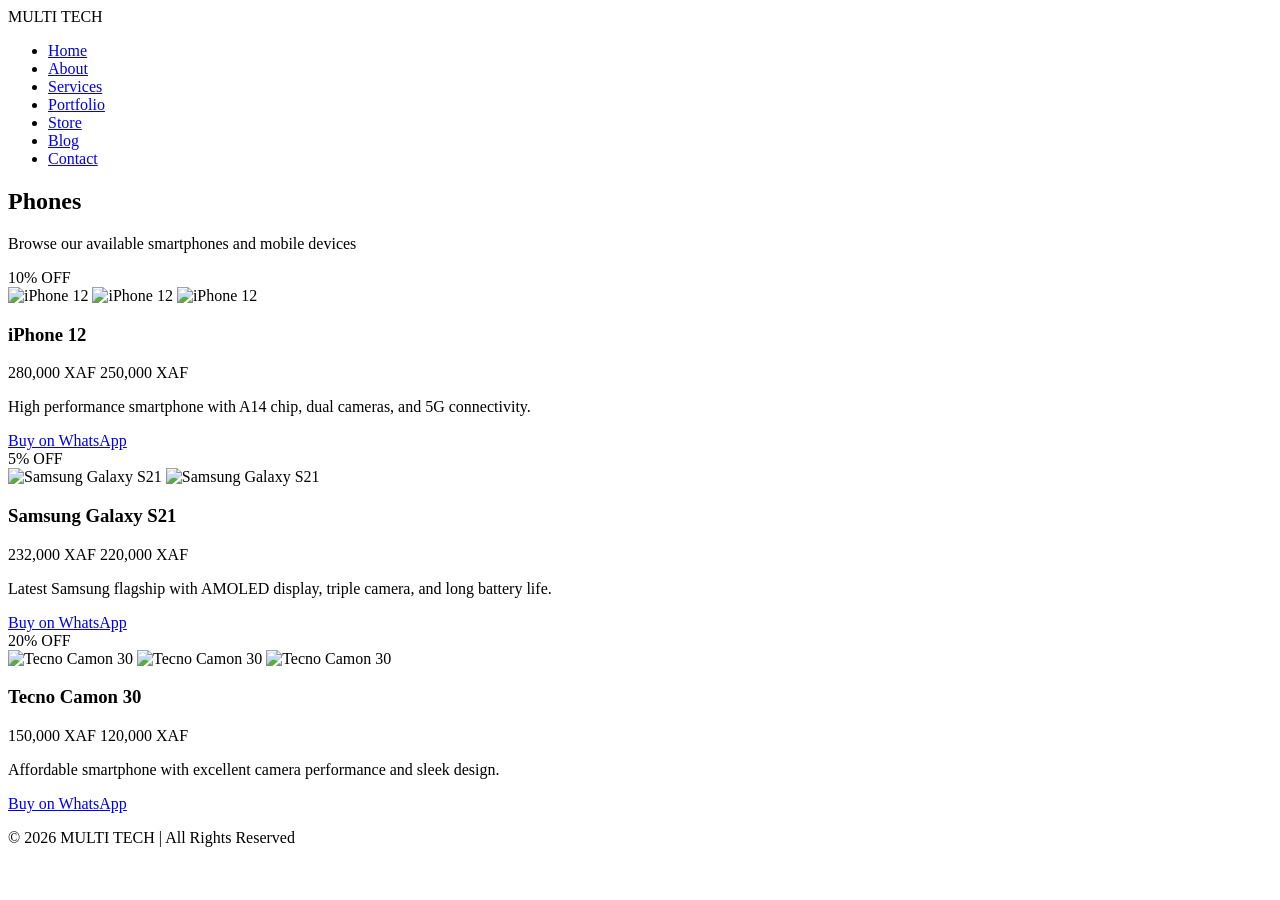
==== phones.html @ 2ffb13f1 "Add files via upload" ====
<!DOCTYPE html>
<html lang="en">

<head>
    <meta charset="UTF-8">
    <meta name="viewport" content="width=device-width, initial-scale=1.0">
    <title>Phones | MULTI TECH</title>

    <link rel="stylesheet" href="css/style.css">
    <link rel="stylesheet" href="css/responsive.css">
</head>

<body>

<!-- HEADER -->
<header>
    <nav class="navbar">
        <div class="logo">MULTI TECH</div>

        <ul class="nav-links">
            <li><a href="index.html">Home</a></li>
            <li><a href="about.html">About</a></li>
            <li><a href="services.html">Services</a></li>
            <li><a href="portfolio.html">Portfolio</a></li>
            <li><a href="store.html" class="active">Store</a></li>
            <li><a href="blog.html">Blog</a></li>
            <li><a href="contact.html">Contact</a></li>
        </ul>
    </nav>
</header>

<!-- PAGE HEADER -->
<section class="page-header">
    <h1>Phones</h1>
    <p>Browse our available smartphones and mobile devices</p>
</section>

<!-- PRODUCTS -->
<section class="products">
    <div class="products-container">

        <!-- PRODUCT 1 -->
        <div class="product-card">
            <span class="discount-badge">10% OFF</span>

            <div class="product-images">
                <img src="images/phones/iphone1.jpg" alt="iPhone 12" class="active">
                <img src="images/phones/iphone2.jpg" alt="iPhone 12">
                <img src="images/phones/iphone3.jpg" alt="iPhone 12">
            </div>

            <h3>iPhone 12</h3>
            <p><span class="old-price">280,000 XAF</span> 250,000 XAF</p>
            <p class="description">High performance smartphone with A14 chip, dual cameras, and 5G connectivity.</p>

            <a href="https://wa.me/237674200065?text=I want to buy iPhone 12 - 250,000 XAF"
               target="_blank" class="btn-primary">
               Buy on WhatsApp
            </a>
        </div>

        <!-- PRODUCT 2 -->
        <div class="product-card">
            <span class="discount-badge">5% OFF</span>

            <div class="product-images">
                <img src="images/phones/samsung1.jpg" alt="Samsung Galaxy S21" class="active">
                <img src="images/phones/samsung2.jpg" alt="Samsung Galaxy S21">
            </div>

            <h3>Samsung Galaxy S21</h3>
            <p><span class="old-price">232,000 XAF</span> 220,000 XAF</p>
            <p class="description">Latest Samsung flagship with AMOLED display, triple camera, and long battery life.</p>

            <a href="https://wa.me/237674200065?text=I want to buy Samsung Galaxy S21 - 220,000 XAF"
               target="_blank" class="btn-primary">
               Buy on WhatsApp
            </a>
        </div>

        <!-- PRODUCT 3 -->
        <div class="product-card">
            <span class="discount-badge">20% OFF</span>

            <div class="product-images">
                <img src="images/store/phones/camon30-1.jpg" alt="Tecno Camon 30" class="active">
                <img src="images/store/phones/camon30-2.jpg" alt="Tecno Camon 30">
                <img src="images/store/phones/camon30-3.jpg" alt="Tecno Camon 30">
            </div>

            <h3>Tecno Camon 30</h3>
            <p><span class="old-price">150,000 XAF</span> 120,000 XAF</p>
            <p class="description">Affordable smartphone with excellent camera performance and sleek design.</p>

            <a href="https://wa.me/237674200065?text=I want to buy Tecno Camon 20 - 120,000 XAF"
               target="_blank" class="btn-primary">
               Buy on WhatsApp
            </a>
        </div>

    </div>
</section>

<!-- FOOTER -->
<footer class="footer">
    <div class="footer-bottom">
        <p>© 2026 MULTI TECH | All Rights Reserved</p>
    </div>
</footer>

<script src="js/nav.js"></script>
<script src="js/store.js"></script>

</body>
</html>
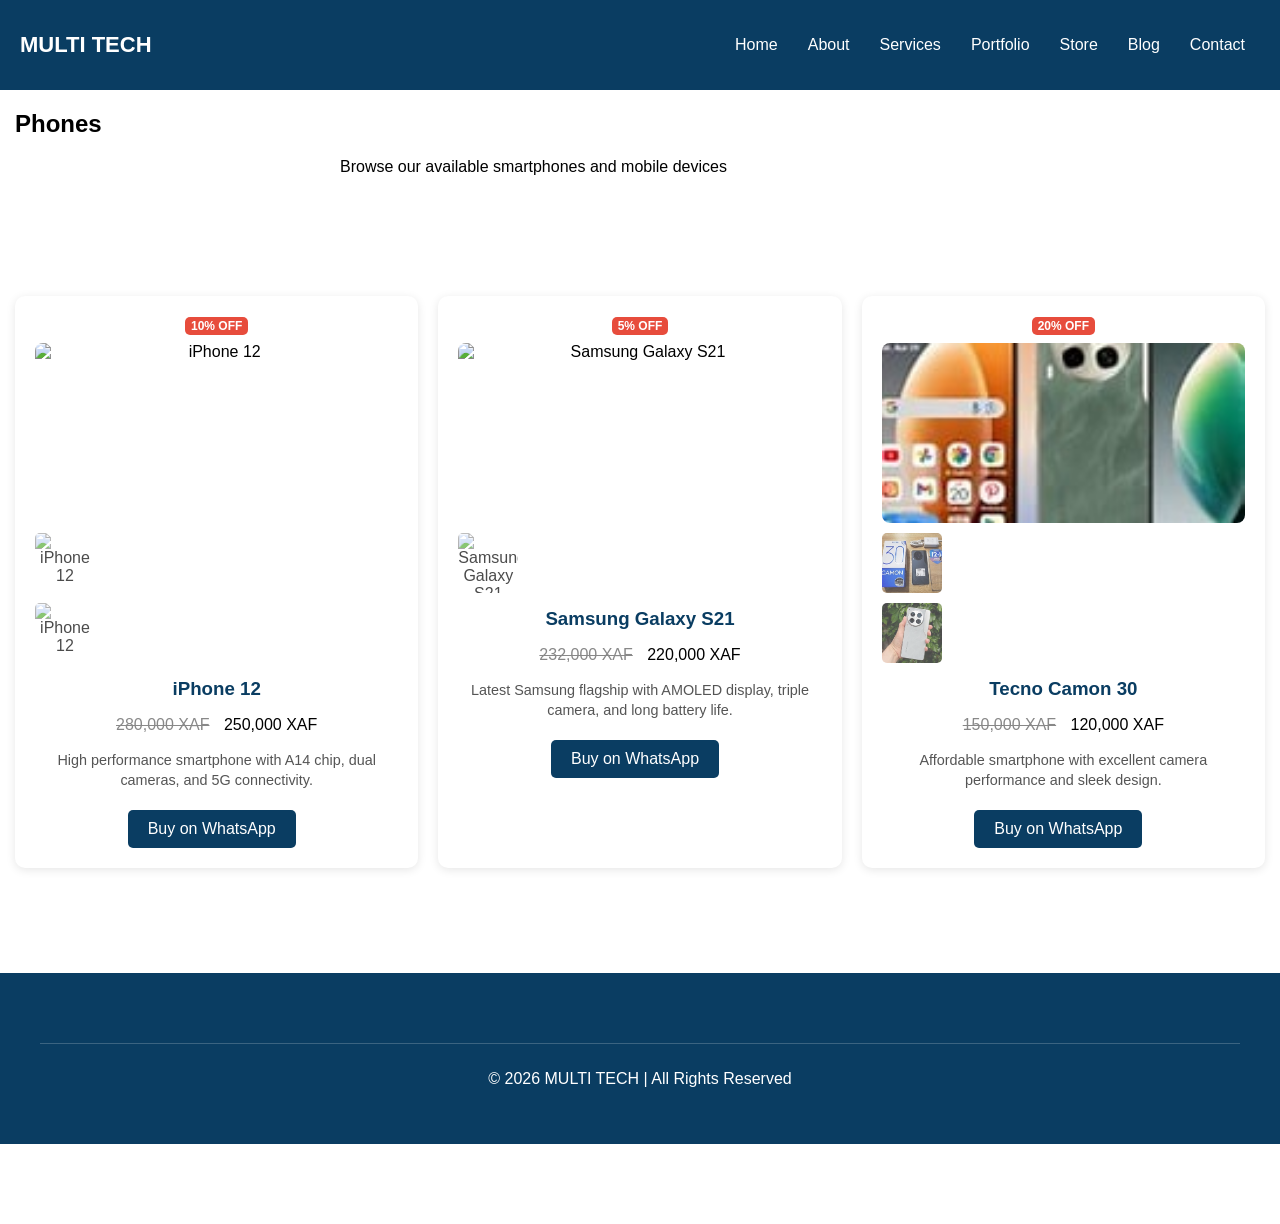
==== commit 6f8d7545: "Update phones.html" ====
--- a/phones.html
+++ b/phones.html
@@ -83,9 +83,9 @@
             <span class="discount-badge">20% OFF</span>
 
             <div class="product-images">
-                <img src="images/store/phones/camon30-1.jpg" alt="Tecno Camon 30" class="active">
-                <img src="images/store/phones/camon30-2.jpg" alt="Tecno Camon 30">
-                <img src="images/store/phones/camon30-3.jpg" alt="Tecno Camon 30">
+                <img src="phones/camon30-1.jpg" alt="Tecno Camon 30" class="active">
+                <img src="phones/camon30-2.jpg" alt="Tecno Camon 30">
+                <img src="phones/camon30-3.jpg" alt="Tecno Camon 30">
             </div>
 
             <h3>Tecno Camon 30</h3>
--- a/css/style.css
+++ b/css/style.css
@@ -0,0 +1,615 @@
+/* GENERAL STYLES */
+body {
+    margin: 0;
+    font-family: Arial, sans-serif;
+}
+
+/* NAVBAR */
+.navbar {
+    display: flex;
+    justify-content: space-between;
+    align-items: center;
+    padding: 20px;
+    background: #0a3d62;
+    color: white;
+}
+
+.logo {
+    font-size: 22px;
+    font-weight: bold;
+}
+
+.nav-links {
+    list-style: none;
+    display: flex;
+}
+
+.nav-links li {
+    margin: 0 15px;
+}
+
+.nav-links a {
+    text-decoration: none;
+    color: white;
+}
+
+.cta a {
+    background: white;
+    color: #0a3d62;
+    padding: 10px 18px;
+    border-radius: 5px;
+    text-decoration: none;
+}
+
+/* HERO SECTION */
+.hero {
+    height: 90vh;
+    display: flex;
+    align-items: center;
+    justify-content: center;
+    text-align: center;
+    background: #f4f6f8;
+}
+
+.hero h1 {
+    font-size: 50px;
+}
+
+.hero-buttons {
+    margin-top: 20px;
+}
+
+.btn-primary {
+    background: #0a3d62;
+    color: white;
+    padding: 12px 20px;
+    text-decoration: none;
+    margin-right: 10px;
+    border-radius: 5px;
+}
+
+.btn-secondary {
+    background: white;
+    border: 2px solid #0a3d62;
+    padding: 12px 20px;
+    text-decoration: none;
+    color: #0a3d62;
+    border-radius: 5px;
+}
+
+/* SERVICES, PORTFOLIO, WHY CHOOSE US, TESTIMONIALS */
+.services, .portfolio, .why-us, .testimonials {
+    padding: 60px;
+    text-align: center;
+}
+
+.services-container, .portfolio-container, .why-container, .testimonial-container {
+    display: grid;
+    gap: 20px;
+    margin-top: 30px;
+}
+
+.services-container {
+    grid-template-columns: repeat(3, 1fr);
+}
+
+.service-card {
+    background: #ffffff;
+    padding: 25px;
+    border-radius: 8px;
+    box-shadow: 0 2px 10px rgba(0,0,0,0.1);
+    transition: transform 0.3s;
+}
+
+.service-card:hover {
+    transform: translateY(-5px);
+}
+
+/* PORTFOLIO */
+.portfolio-container {
+    grid-template-columns: repeat(3, 1fr);
+}
+
+.project-card {
+    height: 150px;
+    background: #0a3d62;
+    color: white;
+    display: flex;
+    align-items: center;
+    justify-content: center;
+    border-radius: 8px;
+    transition: transform 0.3s;
+}
+
+.project-card:hover {
+    transform: translateY(-5px);
+}
+
+/* WHY US */
+.why-container {
+    grid-template-columns: repeat(4, 1fr);
+}
+
+.why-box {
+    background: white;
+    padding: 20px;
+    border-radius: 8px;
+    box-shadow: 0 2px 10px rgba(0,0,0,0.1);
+    transition: transform 0.3s;
+}
+
+.why-box:hover {
+    transform: translateY(-5px);
+}
+
+/* TESTIMONIALS */
+.testimonial-container {
+    grid-template-columns: repeat(3, 1fr);
+}
+
+.testimonial-card {
+    background: white;
+    padding: 20px;
+    border-radius: 8px;
+    box-shadow: 0 2px 10px rgba(0,0,0,0.1);
+    transition: transform 0.3s;
+}
+
+.testimonial-card:hover {
+    transform: translateY(-5px);
+}
+
+/* CONTACT PREVIEW */
+.contact-preview {
+    padding: 60px;
+    text-align: center;
+}
+
+.contact-buttons {
+    margin-top: 20px;
+}
+
+/* CONTACT PAGE & CONTACT CARDS */
+.contact-page {
+    padding: 60px 20px;
+}
+
+.contact-container {
+    display: grid;
+    grid-template-columns: repeat(auto-fit, minmax(250px, 1fr));
+    gap: 30px;
+}
+
+.contact-card {
+    background: white;
+    padding: 20px;
+    border-radius: 10px;
+    box-shadow: 0 2px 10px rgba(0,0,0,0.1);
+    text-align: center;
+}
+
+.contact-card h3 {
+    margin-bottom: 15px;
+    color: #0a3d62;
+}
+
+.contact-card a.btn-primary,
+.contact-card button.btn-primary {
+    display: inline-block;
+    margin-top: 10px;
+    padding: 10px 20px;
+    background: #0a3d62;
+    color: white;
+    border: none;
+    border-radius: 5px;
+    text-decoration: none;
+    cursor: pointer;
+}
+
+.contact-card input,
+.contact-card textarea,
+.contact-card select {
+    width: 100%;
+    margin: 5px 0;
+    padding: 10px;
+    border: 1px solid #ccc;
+    border-radius: 5px;
+}
+
+/* BOOKING FORM SPECIFIC */
+.contact-card form {
+    display: flex;
+    flex-direction: column;
+    gap: 12px;
+    margin-top: 10px;
+}
+
+.contact-card label {
+    font-weight: bold;
+    margin-top: 5px;
+}
+
+/* BOOKING FORM BUTTON HOVER */
+.contact-card button {
+    transition: background 0.3s;
+}
+
+.contact-card button:hover {
+    background-color: #08436f;
+}
+
+/* SERVICES PAGE CATEGORY SPACING */
+.services-page h3 {
+    margin-top: 40px;
+    color: #0a3d62;
+}
+
+/* FOOTER */
+.footer {
+    background: #0a3d62;
+    color: white;
+    padding: 40px;
+}
+
+.footer-container {
+    display: grid;
+    grid-template-columns: repeat(3,1fr);
+    gap: 30px;
+}
+
+.footer-links ul,
+.footer-services ul {
+    list-style: none;
+    padding: 0;
+}
+
+.footer-links a {
+    color: white;
+    text-decoration: none;
+}
+
+.footer-bottom {
+    margin-top: 30px;
+    text-align: center;
+    border-top: 1px solid rgba(255,255,255,0.2);
+    padding-top: 10px;
+}
+
+/* AI CHATBOT */
+.chat-toggle {
+    position: fixed;
+    bottom: 20px;
+    left: 20px;
+    background: #0a3d62;
+    color: white;
+    padding: 15px;
+    border-radius: 50%;
+    cursor: pointer;
+    z-index: 1000;
+}
+
+.chatbox {
+    position: fixed;
+    bottom: 80px;
+    left: 20px;
+    width: 300px;
+    background: white;
+    border-radius: 10px;
+    box-shadow: 0 4px 10px rgba(0,0,0,0.2);
+    display: none;
+    z-index: 1000;
+}
+
+.chatbox.active {
+    display: block;
+}
+
+.chat-header {
+    background: #0a3d62;
+    color: white;
+    padding: 10px;
+}
+
+.chat-body {
+    padding: 10px;
+    height: 200px;
+    overflow-y: auto;
+}
+
+.chat-input {
+    display: flex;
+}
+
+.chat-input input {
+    flex: 1;
+    padding: 10px;
+    border: none;
+}
+
+.chat-input button {
+    padding: 10px;
+    background: #0a3d62;
+    color: white;
+    border: none;
+}
+
+.chat-btn {
+    margin: 5px;
+    padding: 8px 10px;
+    border: none;
+    background: #0a3d62;
+    color: white;
+    border-radius: 5px;
+    cursor: pointer;
+    font-size: 12px;
+}
+
+/* WHATSAPP FLOAT BUTTON */
+.whatsapp-float {
+    position: fixed;
+    bottom: 20px;
+    right: 20px;
+    background: #25D366;
+    color: white;
+    padding: 15px 20px;
+    border-radius: 50px;
+    text-decoration: none;
+    font-weight: bold;
+    box-shadow: 0 4px 10px rgba(0,0,0,0.2);
+    z-index: 1000;
+}
+
+.whatsapp-float:hover {
+    background: #1ebe5b;
+}
+
+
+
+
+/* ==========================
+   STORE PREVIEW SECTION
+========================== */
+.store-preview {
+    padding: 60px;
+    text-align: center;
+    background: #f4f6f8;
+    border-radius: 10px;
+    margin: 40px;
+}
+
+.store-preview h2 {
+    color: #0a3d62;
+    margin-bottom: 15px;
+}
+
+.store-preview p {
+    max-width: 600px;
+    margin: 0 auto 20px;
+    font-size: 16px;
+}
+
+.store-preview a.btn-primary {
+    padding: 12px 20px;
+    text-decoration: none;
+    background: #0a3d62;
+    color: white;
+    border-radius: 5px;
+}
+
+/* ==========================
+   STORE PAGE CATEGORIES
+========================== */
+.store {
+    padding: 60px;
+    text-align: center;
+}
+
+.store-container {
+    display: grid;
+    grid-template-columns: repeat(auto-fit, minmax(200px, 1fr));
+    gap: 20px;
+    margin-top: 30px;
+}
+
+.category-card {
+    background: #0a3d62;
+    color: white;
+    font-size: 1.2rem;
+    font-weight: bold;
+    padding: 40px 20px;
+    border-radius: 10px;
+    text-decoration: none;
+    display: flex;
+    align-items: center;
+    justify-content: center;
+    transition: 0.3s;
+}
+
+.category-card:hover {
+    background: #08436f;
+    transform: translateY(-5px);
+}
+
+/* ==========================
+   PRODUCTS SECTION
+========================== */
+.products {
+    padding: 60px;
+    text-align: center;
+}
+
+.products-container {
+    display: grid;
+    grid-template-columns: repeat(auto-fit, minmax(250px, 1fr));
+    gap: 20px;
+    margin-top: 30px;
+}
+
+.product-card {
+    background: white;
+    padding: 20px;
+    border-radius: 10px;
+    box-shadow: 0 2px 10px rgba(0, 0, 0, 0.1);
+    text-align: center;
+    position: relative;
+}
+
+.product-card h3 {
+    margin: 15px 0 10px;
+    color: #0a3d62;
+}
+
+.product-card .price {
+    font-weight: bold;
+    color: #0a3d62;
+    margin-bottom: 8px;
+}
+
+.product-card .old-price {
+    text-decoration: line-through;
+    color: #888;
+    margin-right: 10px;
+}
+
+.product-card .discount-badge {
+    display: inline-block;
+    background: #e74c3c;
+    color: white;
+    font-size: 12px;
+    font-weight: bold;
+    padding: 2px 6px;
+    border-radius: 5px;
+    margin-bottom: 8px;
+}
+
+.product-card .description {
+    font-size: 0.9rem;
+    color: #555;
+    margin: 5px 0 10px;
+    min-height: 40px;
+    line-height: 1.4;
+}
+
+/* ==========================
+   MULTI-IMAGE THUMBNAILS
+========================== */
+.product-images {
+    display: flex;
+    flex-direction: column;
+    gap: 10px;
+}
+
+/* MAIN IMAGE */
+.product-images img.active {
+    width: 100%;
+    height: 180px;
+    object-fit: cover;
+    border-radius: 8px;
+}
+
+/* THUMBNAILS */
+.product-images img:not(.active) {
+    width: 60px;
+    height: 60px;
+    object-fit: cover;
+    border-radius: 5px;
+    cursor: pointer;
+    opacity: 0.7;
+}
+
+.product-images img:not(.active):hover {
+    opacity: 1;
+}
+
+/* ==========================
+   BUTTONS
+========================== */
+.btn-primary {
+    display: inline-block;
+    margin-top: 10px;
+    padding: 10px 20px;
+    background: #0a3d62;
+    color: white;
+    border-radius: 5px;
+    text-decoration: none;
+    cursor: pointer;
+    transition: background 0.3s;
+}
+
+.btn-primary:hover {
+    background: #08436f;
+}
+
+/* ==========================
+   RESPONSIVE
+========================== */
+@media screen and (max-width: 768px) {
+    .category-card {
+        padding: 30px;
+        font-size: 1rem;
+    }
+
+    .product-card img.main-image {
+        height: 150px;
+    }
+
+    .product-card .product-images img {
+        width: 60px;
+        height: 60px;
+    }
+}
+
+/*FIXING ALL BELOW MARGINS ,SPACING,PADDING TO BE CONSISTENT ACROSS ALL PAGES*/
+
+/* GLOBAL SPACING FIX */
+.container,
+.products,
+.page-header,
+.contact,
+.section {
+    padding-left: 15px;
+    padding-right: 15px;
+}
+
+/* Limit text width for better readability */
+.page-header p,
+.contact p,
+.section p {
+    max-width: 600px;
+    margin: 0 auto;
+}
+
+/* Floating WhatsApp button */
+.whatsapp-float {
+    position: fixed;
+    bottom: 20px;
+    right: 15px;
+    z-index: 1000;
+}
+
+/* Prevent content from being hidden behind it */
+body {
+    padding-bottom: 80px;
+}
+
+@media (max-width: 768px) {
+
+    .cta-buttons {
+        display: flex;
+        flex-direction: column;
+        gap: 10px;
+    }
+
+    .cta-buttons a {
+        width: 100%;
+    }
+}
+
+.product-card,
+.contact-card {
+    margin-bottom: 15px;
+}
+
+section {
+    margin-bottom: 30px;
+}
--- a/css/responsive.css
+++ b/css/responsive.css
@@ -0,0 +1,57 @@
+/* styling for Mobile Responsive Design*/
+/* TABLETS */
+
+@media (max-width: 992px){
+
+    .services-container{
+        grid-template-columns:repeat(2,1fr);
+    }
+
+    .portfolio-container{
+        grid-template-columns:repeat(2,1fr);
+    }
+
+    .why-container{
+        grid-template-columns:repeat(2,1fr);
+    }
+
+    .testimonial-container{
+        grid-template-columns:repeat(2,1fr);
+    }
+
+}
+
+
+/* MOBILE PHONES */
+
+@media (max-width: 600px){
+
+    .nav-links{
+        display:none;
+    }
+
+    .services-container{
+        grid-template-columns:1fr;
+    }
+
+    .portfolio-container{
+        grid-template-columns:1fr;
+    }
+
+    .why-container{
+        grid-template-columns:1fr;
+    }
+
+    .testimonial-container{
+        grid-template-columns:1fr;
+    }
+
+    .footer-container{
+        grid-template-columns:1fr;
+    }
+
+    .hero h1{
+        font-size:35px;
+    }
+
+}
